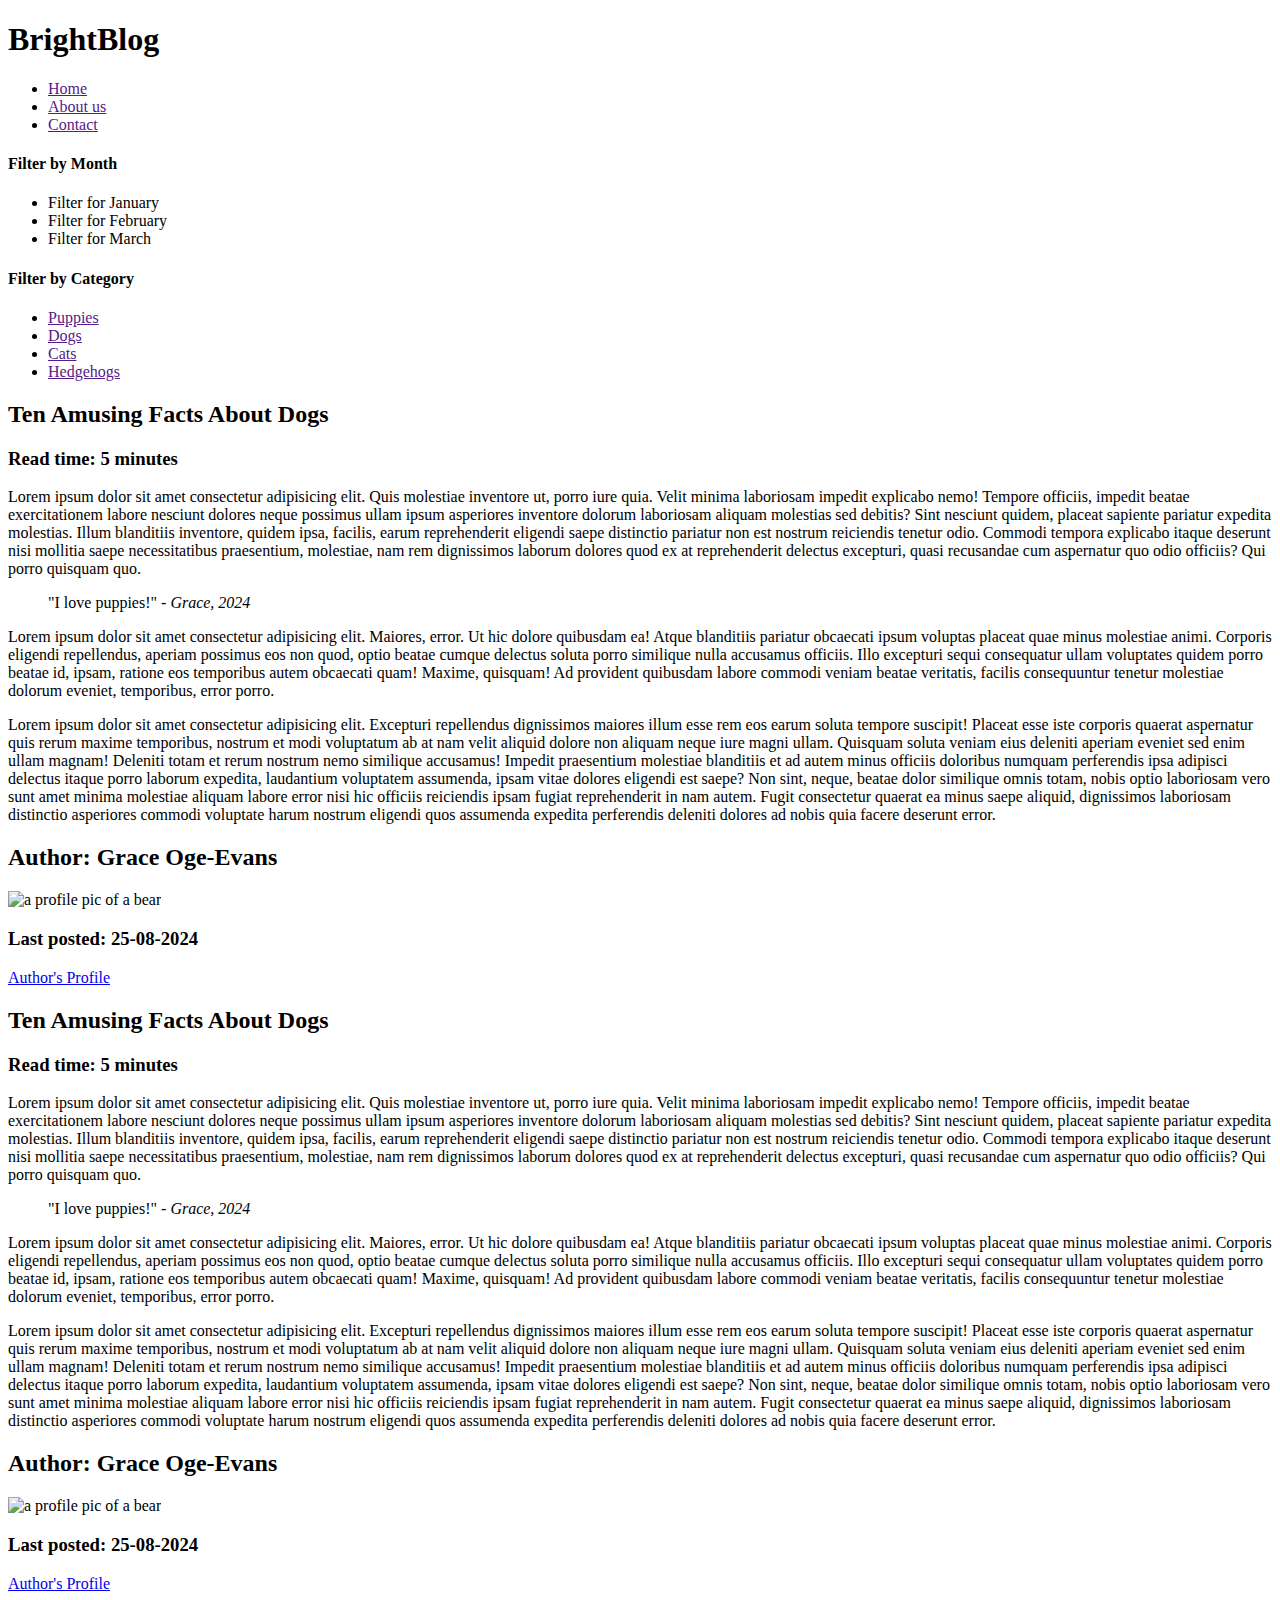
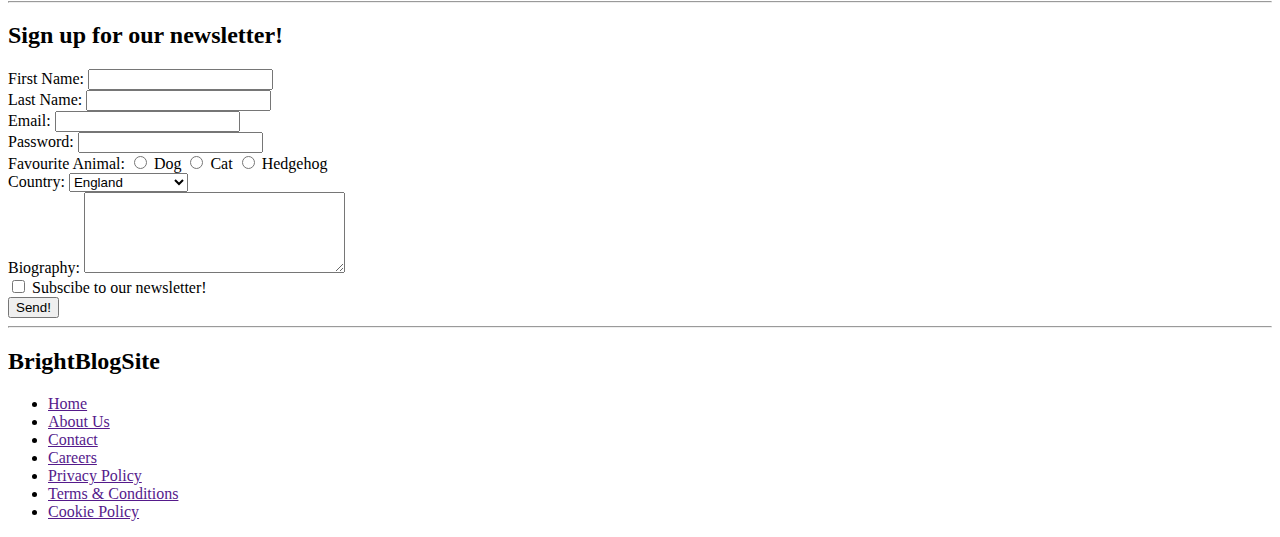
==== index.html @ 1b9b8615 "initial commit" ====
<!DOCTYPE html>
<html lang="en">
<head>
    <link rel="stylesheet" href="style.css">
    <script src="app.js"></script>
    <link href="https://fonts.googleapis.com/css2?family=Fredoka+One&display=swap" rel="stylesheet">
    <meta charset="UTF-8">
    <meta name="viewport" content="width=device-width, initial-scale=1.0">
    <title>BrightBlogSite</title>
</head>
<body>
   <header id="main-header">
        <!-- the content of the header goes here -->
        <h1 id="logo">BrightBlog</h1>
        <nav>
            <ul id="nav-ul">
                <li><a href="" class="navbutton">Home</a></li>
                <li><a href="" class="navbutton">About us</a></li>
                <li><a href="" class="navbutton">Contact</a></li>
            </ul>
        </nav>
   </header>
    <main>
        <div id="main-content">
            <aside>
                <section>
                    <h4>Filter by Month</h4>
                    <nav>
                        <ul>
                            <li><a href=""></a>Filter for January</li>
                            <li><a href=""></a>Filter for February</li>
                            <li><a href=""></a>Filter for March</li>
                        </ul>
                    </nav>
                </section>
                <section>
                    <h4> Filter by Category</h2>
                    <nav>
                        <ul>
                            <li><a href="">Puppies</a></li>
                            <li><a href="">Dogs</a></li>
                            <li><a href="">Cats</a></li>
                            <li><a href="">Hedgehogs</a></li>
                        </ul>
                    </nav>
                </section>
                </aside>
            <div>
                <article> 
                    <header>
                        <!-- Article's header goes here -->
                        <h2>Ten Amusing Facts About Dogs</h2>
                        <h3>Read time: 5 minutes</h3>
                </header>
                <main>
                    <p>Lorem ipsum dolor sit amet consectetur adipisicing elit. Quis molestiae inventore ut, porro iure quia. Velit minima laboriosam impedit explicabo nemo! Tempore officiis, impedit beatae exercitationem labore nesciunt dolores neque possimus ullam ipsum asperiores inventore dolorum laboriosam aliquam molestias sed debitis? Sint nesciunt quidem, placeat sapiente pariatur expedita molestias. Illum blanditiis inventore, quidem ipsa, facilis, earum reprehenderit eligendi saepe distinctio pariatur non est nostrum reiciendis tenetur odio. Commodi tempora explicabo itaque deserunt nisi mollitia saepe necessitatibus praesentium, molestiae, nam rem dignissimos laborum dolores quod ex at reprehenderit delectus excepturi, quasi recusandae cum aspernatur quo odio officiis? Qui porro quisquam quo.</p>
                    <blockquote>
                        "I love puppies!" - <cite>Grace, 2024</cite>
                    </blockquote>
                    <p>Lorem ipsum dolor sit amet consectetur adipisicing elit. Maiores, error. Ut hic dolore quibusdam ea! Atque blanditiis pariatur obcaecati ipsum voluptas placeat quae minus molestiae animi. Corporis eligendi repellendus, aperiam possimus eos non quod, optio beatae cumque delectus soluta porro similique nulla accusamus officiis. Illo excepturi sequi consequatur ullam voluptates quidem porro beatae id, ipsam, ratione eos temporibus autem obcaecati quam! Maxime, quisquam! Ad provident quibusdam labore commodi veniam beatae veritatis, facilis consequuntur tenetur molestiae dolorum eveniet, temporibus, error porro.</p>
                    <p>Lorem ipsum dolor sit amet consectetur adipisicing elit. Excepturi repellendus dignissimos maiores illum esse rem eos earum soluta tempore suscipit! Placeat esse iste corporis quaerat aspernatur quis rerum maxime temporibus, nostrum et modi voluptatum ab at nam velit aliquid dolore non aliquam neque iure magni ullam. Quisquam soluta veniam eius deleniti aperiam eveniet sed enim ullam magnam! Deleniti totam et rerum nostrum nemo similique accusamus! Impedit praesentium molestiae blanditiis et ad autem minus officiis doloribus numquam perferendis ipsa adipisci delectus itaque porro laborum expedita, laudantium voluptatem assumenda, ipsam vitae dolores eligendi est saepe? Non sint, neque, beatae dolor similique omnis totam, nobis optio laboriosam vero sunt amet minima molestiae aliquam labore error nisi hic officiis reiciendis ipsam fugiat reprehenderit in nam autem. Fugit consectetur quaerat ea minus saepe aliquid, dignissimos laboriosam distinctio asperiores commodi voluptate harum nostrum eligendi quos assumenda expedita perferendis deleniti dolores ad nobis quia facere deserunt error.</p>
                    </main>
                    <footer>
                        <h2>Author: Grace Oge-Evans</h2>
                        <img src="https://placebear.com/100/100" alt=" a profile pic of a bear">
                        <h3>Last posted: 25-08-2024</h3>
                        <a href="https://www.brightnetwork.co.uk/dashboard/" target="_blank">Author's Profile</a>
                    </footer>
                </article>
                <article>
                <header>
                    <!-- Article's header goes here -->
                    <h2>Ten Amusing Facts About Dogs</h2>
                    <h3>Read time: 5 minutes</h3>
                </header>
                <main>
                    <p>Lorem ipsum dolor sit amet consectetur adipisicing elit. Quis molestiae inventore ut, porro iure quia. Velit minima laboriosam impedit explicabo nemo! Tempore officiis, impedit beatae exercitationem labore nesciunt dolores neque possimus ullam ipsum asperiores inventore dolorum laboriosam aliquam molestias sed debitis? Sint nesciunt quidem, placeat sapiente pariatur expedita molestias. Illum blanditiis inventore, quidem ipsa, facilis, earum reprehenderit eligendi saepe distinctio pariatur non est nostrum reiciendis tenetur odio. Commodi tempora explicabo itaque deserunt nisi mollitia saepe necessitatibus praesentium, molestiae, nam rem dignissimos laborum dolores quod ex at reprehenderit delectus excepturi, quasi recusandae cum aspernatur quo odio officiis? Qui porro quisquam quo.</p>
                    <blockquote>
                        "I love puppies!" - <cite>Grace, 2024</cite>
                    </blockquote>
                    <p>Lorem ipsum dolor sit amet consectetur adipisicing elit. Maiores, error. Ut hic dolore quibusdam ea! Atque blanditiis pariatur obcaecati ipsum voluptas placeat quae minus molestiae animi. Corporis eligendi repellendus, aperiam possimus eos non quod, optio beatae cumque delectus soluta porro similique nulla accusamus officiis. Illo excepturi sequi consequatur ullam voluptates quidem porro beatae id, ipsam, ratione eos temporibus autem obcaecati quam! Maxime, quisquam! Ad provident quibusdam labore commodi veniam beatae veritatis, facilis consequuntur tenetur molestiae dolorum eveniet, temporibus, error porro.</p>
                    <p>Lorem ipsum dolor sit amet consectetur adipisicing elit. Excepturi repellendus dignissimos maiores illum esse rem eos earum soluta tempore suscipit! Placeat esse iste corporis quaerat aspernatur quis rerum maxime temporibus, nostrum et modi voluptatum ab at nam velit aliquid dolore non aliquam neque iure magni ullam. Quisquam soluta veniam eius deleniti aperiam eveniet sed enim ullam magnam! Deleniti totam et rerum nostrum nemo similique accusamus! Impedit praesentium molestiae blanditiis et ad autem minus officiis doloribus numquam perferendis ipsa adipisci delectus itaque porro laborum expedita, laudantium voluptatem assumenda, ipsam vitae dolores eligendi est saepe? Non sint, neque, beatae dolor similique omnis totam, nobis optio laboriosam vero sunt amet minima molestiae aliquam labore error nisi hic officiis reiciendis ipsam fugiat reprehenderit in nam autem. Fugit consectetur quaerat ea minus saepe aliquid, dignissimos laboriosam distinctio asperiores commodi voluptate harum nostrum eligendi quos assumenda expedita perferendis deleniti dolores ad nobis quia facere deserunt error.</p>
                    </main>
                    <footer>
                        <h2>Author: Grace Oge-Evans</h2>
                        <img src="https://placebear.com/100/100" alt=" a profile pic of a bear">
                        <h3>Last posted: 25-08-2024</h3>
                        <a href="https://www.brightnetwork.co.uk/dashboard/" target="_blank">Author's Profile</a>
                    </footer>
                </article>
            </div>
        

        </div>
       
    <!-- main content of the website can go here -->
    
    <hr>
    <h2>Sign up for our newsletter!</h2>
    <form action="" method="">
        <label for="first_name">First Name:</label>
        <input type="text" id="first_name" name="first_name" required> 
        <br>

        <label for="last_name">Last Name:</label>
        <input type="text" id="last_name" name="last_name" required> 
        <br>
    
        <label for="email">Email:</label>
        <input type="email" name="email" id="email">
        <br>

        <label for="password">Password:</label>
        <input type="password" name="password" id="password">
        <br>

        <label for="favourite_animal">Favourite Animal:</label>
        <input type="radio" name="favourite_animal"  id="dog" value="dog">
        <label for="dog">Dog</label>
        <input type="radio" name="favourite_animal"  id="cat" value="cat">
        <label for="cat">Cat</label>
        <input type="radio" name="favourite_animal"  id="hedgehog" value="hedgehog">
        <label for="hedgehog">Hedgehog</label>
        <br>

        <label for="country">Country:</label>
        <select name="country" id="country">
            <option value="england">England</option>
            <option value="scotland">Scotland</option>
            <option value="wales">Wales</option>
            <option value="northern_ireland">Northern Ireland</option>
        </select>
        <br>

        <label for="bio">Biography:</label>
        <textarea name="bio" id="bio" cols="30" rows="5"></textarea>
        <br>

        <input type="checkbox" name="subscribe" id="subscribe">
        <label for="subscribe">Subscibe to our newsletter!</label>
        <br>

        <input type="submit" value="Send!">


    </form>
    <hr>

    </main>
    <footer>
        <h2> BrightBlogSite</h2>
        <section>
            <nav>
                <ul id="footer-ul">
                    <div>
                        <li><a href="">Home</a></li>
                        <li><a href="">About Us</a></li>
                        <li><a href="">Contact</a></li>
                        <li><a href="">Careers</a></li>
                    </div>
                    <div>
                        <li><a href="">Privacy Policy</a></li>
                        <li><a href="">Terms & Conditions</a></li>
                        <li><a href="">Cookie Policy</a></li>
                    </div>
                </ul>
            </nav>
        </section>
    </footer>
</body>
</html>
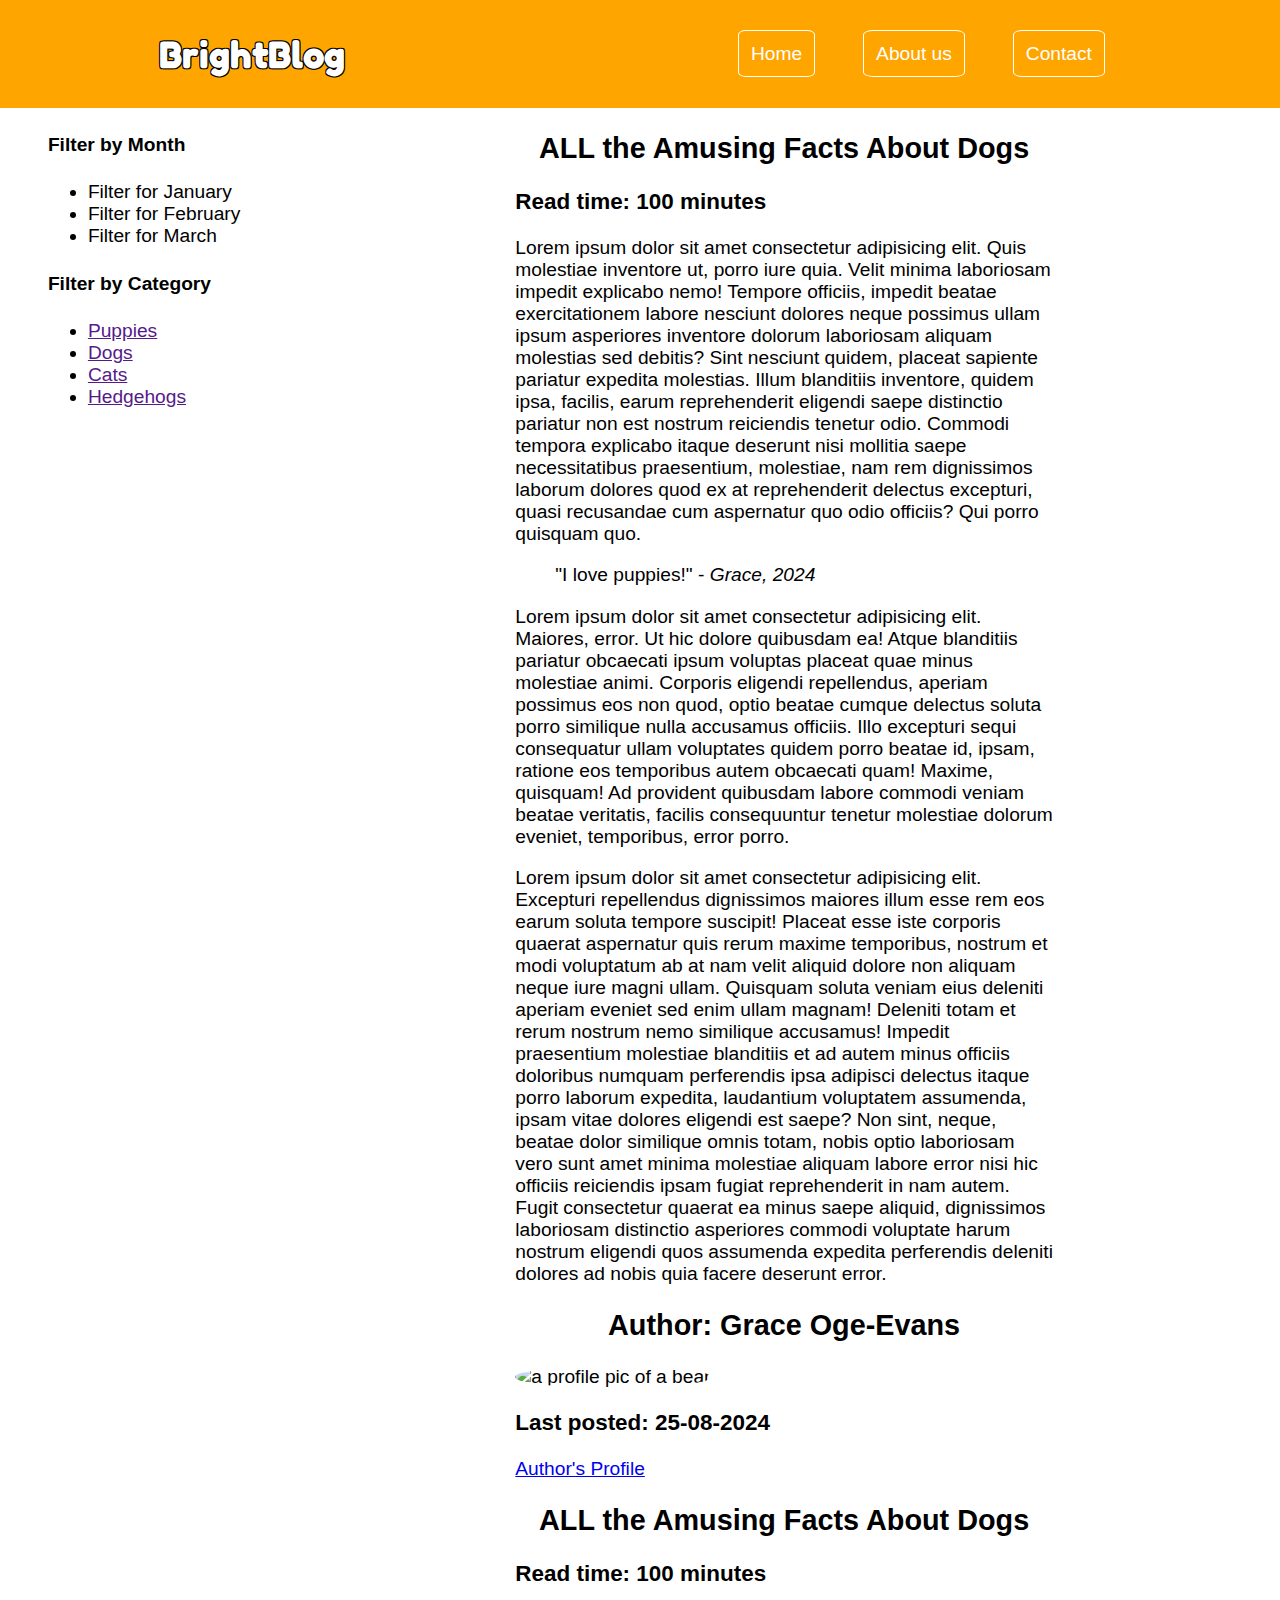
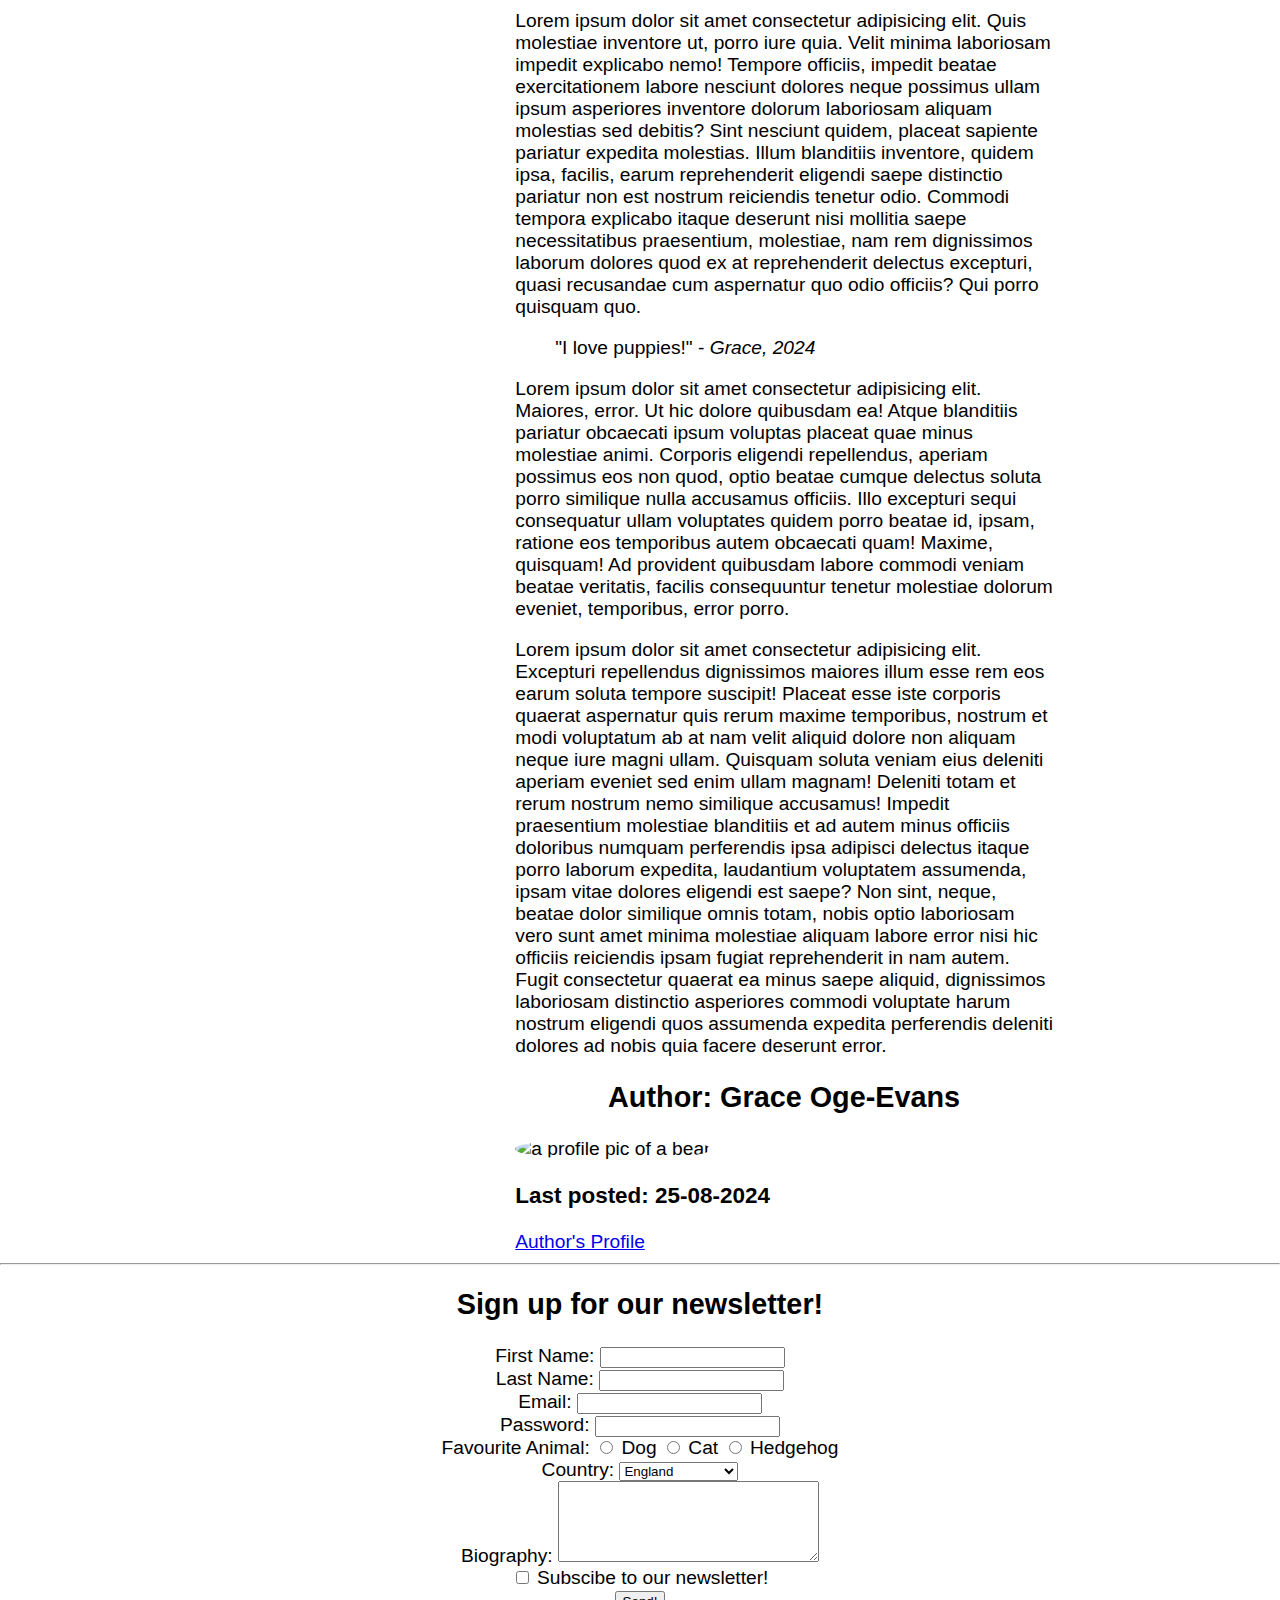
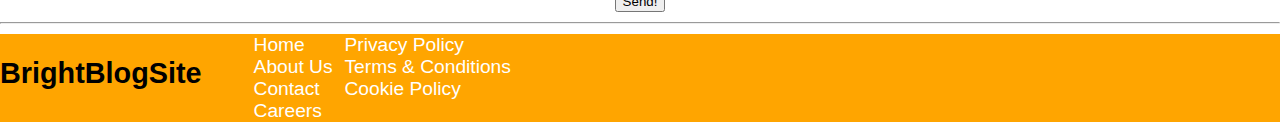
==== commit a2885faf: "Update index.html" ====
--- a/index.html
+++ b/index.html
@@ -49,8 +49,8 @@
                 <article> 
                     <header>
                         <!-- Article's header goes here -->
-                        <h2>Ten Amusing Facts About Dogs</h2>
-                        <h3>Read time: 5 minutes</h3>
+                        <h2>ALL the Amusing Facts About Dogs</h2>
+                        <h3>Read time: 100 minutes</h3>
                 </header>
                 <main>
                     <p>Lorem ipsum dolor sit amet consectetur adipisicing elit. Quis molestiae inventore ut, porro iure quia. Velit minima laboriosam impedit explicabo nemo! Tempore officiis, impedit beatae exercitationem labore nesciunt dolores neque possimus ullam ipsum asperiores inventore dolorum laboriosam aliquam molestias sed debitis? Sint nesciunt quidem, placeat sapiente pariatur expedita molestias. Illum blanditiis inventore, quidem ipsa, facilis, earum reprehenderit eligendi saepe distinctio pariatur non est nostrum reiciendis tenetur odio. Commodi tempora explicabo itaque deserunt nisi mollitia saepe necessitatibus praesentium, molestiae, nam rem dignissimos laborum dolores quod ex at reprehenderit delectus excepturi, quasi recusandae cum aspernatur quo odio officiis? Qui porro quisquam quo.</p>
@@ -70,8 +70,8 @@
                 <article>
                 <header>
                     <!-- Article's header goes here -->
-                    <h2>Ten Amusing Facts About Dogs</h2>
-                    <h3>Read time: 5 minutes</h3>
+                    <h2>ALL the Amusing Facts About Dogs</h2>
+                    <h3>Read time: 100 minutes</h3>
                 </header>
                 <main>
                     <p>Lorem ipsum dolor sit amet consectetur adipisicing elit. Quis molestiae inventore ut, porro iure quia. Velit minima laboriosam impedit explicabo nemo! Tempore officiis, impedit beatae exercitationem labore nesciunt dolores neque possimus ullam ipsum asperiores inventore dolorum laboriosam aliquam molestias sed debitis? Sint nesciunt quidem, placeat sapiente pariatur expedita molestias. Illum blanditiis inventore, quidem ipsa, facilis, earum reprehenderit eligendi saepe distinctio pariatur non est nostrum reiciendis tenetur odio. Commodi tempora explicabo itaque deserunt nisi mollitia saepe necessitatibus praesentium, molestiae, nam rem dignissimos laborum dolores quod ex at reprehenderit delectus excepturi, quasi recusandae cum aspernatur quo odio officiis? Qui porro quisquam quo.</p>
--- a/style.css
+++ b/style.css
@@ -0,0 +1,104 @@
+body {
+    font-family: Arial, Helvetica, sans-serif;
+    margin: 0px;
+    font-size: 1.5vw;
+}
+
+#logo {
+    margin: 0px;
+    padding: 8px;
+    font-family: "Fredoka One" , sans-serif ;
+    width: 16%;
+    text-shadow: 
+    -1px -1px 0px black,  /* Top-left */
+    1px -1px 0px black,   /* Top-right */
+    -1px 1px 0px black,   /* Bottom-left */
+    1px 1px 0px black;    /* Bottom-right */
+}
+
+cite > a {
+    display: inline-block;
+    width: 100px;
+    height: 50px;
+}
+
+ul {
+    margin: 0px; 
+}
+
+body > header {
+    background-color: orange;
+    color: white;
+    display: flex;
+    height: 12vh;
+    align-items: center;
+    justify-content: space-around;
+}
+
+#nav-ul {
+    display: flex;
+}
+
+#nav-ul > li {
+    padding: 8px;
+    margin: 16px;
+}
+
+body > header > nav > ul {
+    list-style: none;
+    text-decoration: none;
+}
+
+.navbutton {
+    color: white;
+    text-decoration: none;
+    padding: 12px;
+    border: 1px solid white;
+    border-radius: 10%;
+}
+
+body > main article {
+    width: 60%;
+    margin: auto;
+}
+
+#main-content {
+    display: flex;
+    justify-content: space-around;
+}
+
+#main-content > div {
+    width: 70%;
+}
+
+
+form {
+    text-align: center;
+}
+
+h2 {
+    text-align: center;
+}
+
+body > footer {
+    background-color: orange;
+    display: flex;
+}  
+
+img {
+    border-radius: 50%;
+} 
+
+#footer-ul{
+    display: flex;
+    list-style: none;
+} 
+
+#footer-ul > div > li {
+    margin-left: 12px;
+}
+
+#footer-ul > div > li > a{
+    color: white;
+    text-decoration: none;
+}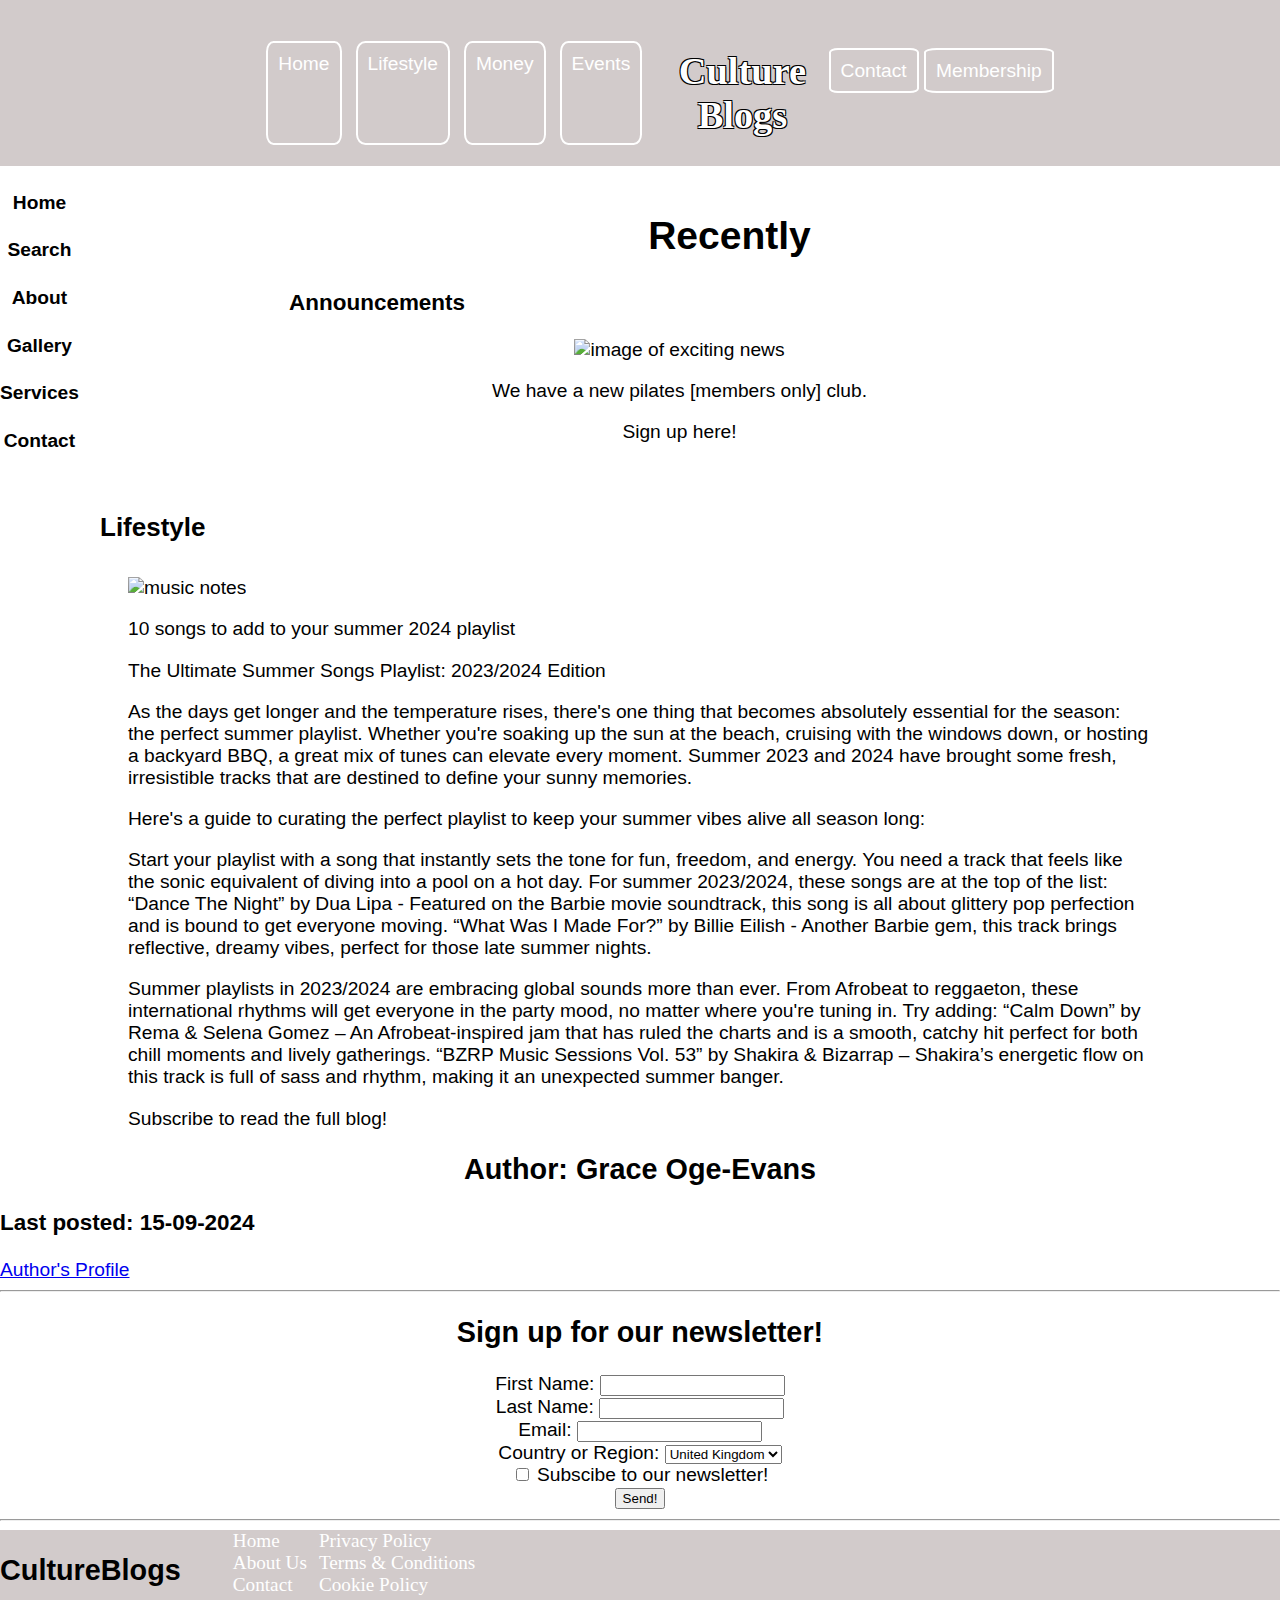
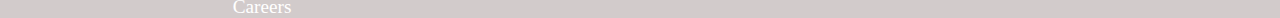
==== commit 59fa05f1: "Update html" ====
--- a/index.html
+++ b/index.html
@@ -6,86 +6,104 @@
     <link href="https://fonts.googleapis.com/css2?family=Fredoka+One&display=swap" rel="stylesheet">
     <meta charset="UTF-8">
     <meta name="viewport" content="width=device-width, initial-scale=1.0">
-    <title>BrightBlogSite</title>
+    <title>Culture Blogs</title>
 </head>
 <body>
    <header id="main-header">
-        <!-- the content of the header goes here -->
-        <h1 id="logo">BrightBlog</h1>
-        <nav>
-            <ul id="nav-ul">
-                <li><a href="" class="navbutton">Home</a></li>
-                <li><a href="" class="navbutton">About us</a></li>
-                <li><a href="" class="navbutton">Contact</a></li>
-            </ul>
-        </nav>
+        <!-- the content of the header goes here -->   
+        </head>
+        <body>
+        
+            <div class="container">
+                <p>
+                    <nav>
+                    <ul id="nav-ul">
+                        <a href="" class="navbutton">Home</a> 
+                        <a href="" class="navbutton">Lifestyle</a>
+                        <a href="" class="navbutton">Money</a>
+                        <a href="" class="navbutton">Events</a>
+                    </p>
+        
+                    <h1 id="logo">Culture Blogs</h1>
+               
+        
+                <p>
+                    <a href="" class="navbutton">Contact</a>
+                    <a href="" class="navbutton">Membership</a>
+                </p>
+        
+        </body>
+        </html>
+        
+
    </header>
     <main>
         <div id="main-content">
             <aside>
-                <section>
-                    <h4>Filter by Month</h4>
-                    <nav>
-                        <ul>
-                            <li><a href=""></a>Filter for January</li>
-                            <li><a href=""></a>Filter for February</li>
-                            <li><a href=""></a>Filter for March</li>
-                        </ul>
-                    </nav>
-                </section>
-                <section>
-                    <h4> Filter by Category</h2>
-                    <nav>
-                        <ul>
-                            <li><a href="">Puppies</a></li>
-                            <li><a href="">Dogs</a></li>
-                            <li><a href="">Cats</a></li>
-                            <li><a href="">Hedgehogs</a></li>
-                        </ul>
-                    </nav>
-                </section>
+                    <section>
+                            <h4>Home</h4>
+                            <h4>Search</h4>
+                            <h4>About</h4>
+                            <h4>Gallery</h4>
+                            <h4>Services</h4>
+                            <h4>Contact</h4>
+                        </section>
+                        </aside>
+                    <div>
                 </aside>
             <div>
                 <article> 
                     <header>
                         <!-- Article's header goes here -->
-                        <h2>ALL the Amusing Facts About Dogs</h2>
-                        <h3>Read time: 100 minutes</h3>
+                        <h2>Recently</h2>
+                    </header>
+                <div id="sub-heading">
+                <header>
+                    
+                    <margin-left><h3>Announcements</h3>
+                    </margin-left: 30px>
                 </header>
                 <main>
-                    <p>Lorem ipsum dolor sit amet consectetur adipisicing elit. Quis molestiae inventore ut, porro iure quia. Velit minima laboriosam impedit explicabo nemo! Tempore officiis, impedit beatae exercitationem labore nesciunt dolores neque possimus ullam ipsum asperiores inventore dolorum laboriosam aliquam molestias sed debitis? Sint nesciunt quidem, placeat sapiente pariatur expedita molestias. Illum blanditiis inventore, quidem ipsa, facilis, earum reprehenderit eligendi saepe distinctio pariatur non est nostrum reiciendis tenetur odio. Commodi tempora explicabo itaque deserunt nisi mollitia saepe necessitatibus praesentium, molestiae, nam rem dignissimos laborum dolores quod ex at reprehenderit delectus excepturi, quasi recusandae cum aspernatur quo odio officiis? Qui porro quisquam quo.</p>
-                    <blockquote>
-                        "I love puppies!" - <cite>Grace, 2024</cite>
-                    </blockquote>
-                    <p>Lorem ipsum dolor sit amet consectetur adipisicing elit. Maiores, error. Ut hic dolore quibusdam ea! Atque blanditiis pariatur obcaecati ipsum voluptas placeat quae minus molestiae animi. Corporis eligendi repellendus, aperiam possimus eos non quod, optio beatae cumque delectus soluta porro similique nulla accusamus officiis. Illo excepturi sequi consequatur ullam voluptates quidem porro beatae id, ipsam, ratione eos temporibus autem obcaecati quam! Maxime, quisquam! Ad provident quibusdam labore commodi veniam beatae veritatis, facilis consequuntur tenetur molestiae dolorum eveniet, temporibus, error porro.</p>
-                    <p>Lorem ipsum dolor sit amet consectetur adipisicing elit. Excepturi repellendus dignissimos maiores illum esse rem eos earum soluta tempore suscipit! Placeat esse iste corporis quaerat aspernatur quis rerum maxime temporibus, nostrum et modi voluptatum ab at nam velit aliquid dolore non aliquam neque iure magni ullam. Quisquam soluta veniam eius deleniti aperiam eveniet sed enim ullam magnam! Deleniti totam et rerum nostrum nemo similique accusamus! Impedit praesentium molestiae blanditiis et ad autem minus officiis doloribus numquam perferendis ipsa adipisci delectus itaque porro laborum expedita, laudantium voluptatem assumenda, ipsam vitae dolores eligendi est saepe? Non sint, neque, beatae dolor similique omnis totam, nobis optio laboriosam vero sunt amet minima molestiae aliquam labore error nisi hic officiis reiciendis ipsam fugiat reprehenderit in nam autem. Fugit consectetur quaerat ea minus saepe aliquid, dignissimos laboriosam distinctio asperiores commodi voluptate harum nostrum eligendi quos assumenda expedita perferendis deleniti dolores ad nobis quia facere deserunt error.</p>
-                    </main>
-                    <footer>
-                        <h2>Author: Grace Oge-Evans</h2>
-                        <img src="https://placebear.com/100/100" alt=" a profile pic of a bear">
-                        <h3>Last posted: 25-08-2024</h3>
-                        <a href="https://www.brightnetwork.co.uk/dashboard/" target="_blank">Author's Profile</a>
-                    </footer>
+                </div>
+                    <img src="https://st2.depositphotos.com/1424188/12247/i/450/depositphotos_122471052-stock-photo-woman-pilates-ball-exercises-fitness.jpg/80/80" alt="image of exciting news">
+                    <p>We have a new pilates [members only] club. </p>
+                </p>Sign up here!</p>
+               
+                </main>
                 </article>
                 <article>
                 <header>
                     <!-- Article's header goes here -->
-                    <h2>ALL the Amusing Facts About Dogs</h2>
-                    <h3>Read time: 100 minutes</h3>
+                    <margin-left><h4>Lifestyle</h4>
+                    </margin-left: 50px>
+                   
                 </header>
                 <main>
-                    <p>Lorem ipsum dolor sit amet consectetur adipisicing elit. Quis molestiae inventore ut, porro iure quia. Velit minima laboriosam impedit explicabo nemo! Tempore officiis, impedit beatae exercitationem labore nesciunt dolores neque possimus ullam ipsum asperiores inventore dolorum laboriosam aliquam molestias sed debitis? Sint nesciunt quidem, placeat sapiente pariatur expedita molestias. Illum blanditiis inventore, quidem ipsa, facilis, earum reprehenderit eligendi saepe distinctio pariatur non est nostrum reiciendis tenetur odio. Commodi tempora explicabo itaque deserunt nisi mollitia saepe necessitatibus praesentium, molestiae, nam rem dignissimos laborum dolores quod ex at reprehenderit delectus excepturi, quasi recusandae cum aspernatur quo odio officiis? Qui porro quisquam quo.</p>
-                    <blockquote>
-                        "I love puppies!" - <cite>Grace, 2024</cite>
-                    </blockquote>
-                    <p>Lorem ipsum dolor sit amet consectetur adipisicing elit. Maiores, error. Ut hic dolore quibusdam ea! Atque blanditiis pariatur obcaecati ipsum voluptas placeat quae minus molestiae animi. Corporis eligendi repellendus, aperiam possimus eos non quod, optio beatae cumque delectus soluta porro similique nulla accusamus officiis. Illo excepturi sequi consequatur ullam voluptates quidem porro beatae id, ipsam, ratione eos temporibus autem obcaecati quam! Maxime, quisquam! Ad provident quibusdam labore commodi veniam beatae veritatis, facilis consequuntur tenetur molestiae dolorum eveniet, temporibus, error porro.</p>
-                    <p>Lorem ipsum dolor sit amet consectetur adipisicing elit. Excepturi repellendus dignissimos maiores illum esse rem eos earum soluta tempore suscipit! Placeat esse iste corporis quaerat aspernatur quis rerum maxime temporibus, nostrum et modi voluptatum ab at nam velit aliquid dolore non aliquam neque iure magni ullam. Quisquam soluta veniam eius deleniti aperiam eveniet sed enim ullam magnam! Deleniti totam et rerum nostrum nemo similique accusamus! Impedit praesentium molestiae blanditiis et ad autem minus officiis doloribus numquam perferendis ipsa adipisci delectus itaque porro laborum expedita, laudantium voluptatem assumenda, ipsam vitae dolores eligendi est saepe? Non sint, neque, beatae dolor similique omnis totam, nobis optio laboriosam vero sunt amet minima molestiae aliquam labore error nisi hic officiis reiciendis ipsam fugiat reprehenderit in nam autem. Fugit consectetur quaerat ea minus saepe aliquid, dignissimos laboriosam distinctio asperiores commodi voluptate harum nostrum eligendi quos assumenda expedita perferendis deleniti dolores ad nobis quia facere deserunt error.</p>
+                    <img src="https://img.freepik.com/free-vector/musical-symbols-wave-white-background_1308-77408.jpg" alt="music notes">
+                    <p>10 songs to add to your summer 2024 playlist</p>
+                   
+                    <p>The Ultimate Summer Songs Playlist: 2023/2024 Edition<p>
+
+                    </p>
+                        As the days get longer and the temperature rises, there's one thing that becomes absolutely essential for the season: the perfect summer playlist. Whether you're soaking up the sun at the beach, cruising with the windows down, or hosting a backyard BBQ, a great mix of tunes can elevate every moment. Summer 2023 and 2024 have brought some fresh, irresistible tracks that are destined to define your sunny memories.
+                     <p>   
+                        Here's a guide to curating the perfect playlist to keep your summer vibes alive all season long:</p>
+                    <p>Start your playlist with a song that instantly sets the tone for fun, freedom, and energy. You need a track that feels like the sonic equivalent of diving into a pool on a hot day. For summer 2023/2024, these songs are at the top of the list:
+
+                        “Dance The Night” by Dua Lipa - Featured on the Barbie movie soundtrack, this song is all about glittery pop perfection and is bound to get everyone moving.
+                        “What Was I Made For?” by Billie Eilish - Another Barbie gem, this track brings reflective, dreamy vibes, perfect for those late summer nights.</p>
+
+                    <p>Summer playlists in 2023/2024 are embracing global sounds more than ever. From Afrobeat to reggaeton, these international rhythms will get everyone in the party mood, no matter where you're tuning in. Try adding:
+
+                        “Calm Down” by Rema & Selena Gomez – An Afrobeat-inspired jam that has ruled the charts and is a smooth, catchy hit perfect for both chill moments and lively gatherings.
+                        “BZRP Music Sessions Vol. 53” by Shakira & Bizarrap – Shakira’s energetic flow on this track is full of sass and rhythm, making it an unexpected summer banger.</p>
+
+                        <p> Subscribe to read the full blog!</p>
                     </main>
                     <footer>
                         <h2>Author: Grace Oge-Evans</h2>
-                        <img src="https://placebear.com/100/100" alt=" a profile pic of a bear">
-                        <h3>Last posted: 25-08-2024</h3>
-                        <a href="https://www.brightnetwork.co.uk/dashboard/" target="_blank">Author's Profile</a>
+                        <h3>Last posted: 15-09-2024</h3>
+                        <a href="https://papertoilet.com/" target="_blank">Author's Profile</a>
                     </footer>
                 </article>
             </div>
@@ -110,30 +128,14 @@
         <input type="email" name="email" id="email">
         <br>
 
-        <label for="password">Password:</label>
-        <input type="password" name="password" id="password">
-        <br>
-
-        <label for="favourite_animal">Favourite Animal:</label>
-        <input type="radio" name="favourite_animal"  id="dog" value="dog">
-        <label for="dog">Dog</label>
-        <input type="radio" name="favourite_animal"  id="cat" value="cat">
-        <label for="cat">Cat</label>
-        <input type="radio" name="favourite_animal"  id="hedgehog" value="hedgehog">
-        <label for="hedgehog">Hedgehog</label>
-        <br>
-
-        <label for="country">Country:</label>
+        <label for="country">Country or Region:</label>
         <select name="country" id="country">
-            <option value="england">England</option>
-            <option value="scotland">Scotland</option>
-            <option value="wales">Wales</option>
-            <option value="northern_ireland">Northern Ireland</option>
+            <option value="england">United Kingdom</option>
+            <option value="united_states">United States</option>
+            <option value="spain">Spain</option>
+            <option value="france">France</option>
+            <option value="germany">Germany</option>
         </select>
-        <br>
-
-        <label for="bio">Biography:</label>
-        <textarea name="bio" id="bio" cols="30" rows="5"></textarea>
         <br>
 
         <input type="checkbox" name="subscribe" id="subscribe">
@@ -148,7 +150,7 @@
 
     </main>
     <footer>
-        <h2> BrightBlogSite</h2>
+        <h2> CultureBlogs</h2>
         <section>
             <nav>
                 <ul id="footer-ul">
--- a/style.css
+++ b/style.css
@@ -1,3 +1,12 @@
+#main-header {
+    height: 13vw;
+}
+
+div.container {
+    justify-content: space-between;
+}
+
+
 body {
     font-family: Arial, Helvetica, sans-serif;
     margin: 0px;
@@ -7,7 +16,7 @@
 #logo {
     margin: 0px;
     padding: 8px;
-    font-family: "Fredoka One" , sans-serif ;
+    font-family: "Mister Grape", cursive;
     width: 16%;
     text-shadow: 
     -1px -1px 0px black,  /* Top-left */
@@ -26,49 +35,63 @@
     margin: 0px; 
 }
 
+#sub-heading{
+    text-align: left;
+    margin-left: 30px;
+}
+
+
 body > header {
-    background-color: orange;
+    background-color: rgb(210, 203, 203);
     color: white;
     display: flex;
     height: 12vh;
     align-items: center;
     justify-content: space-around;
+    text-align: center;
 }
 
 #nav-ul {
     display: flex;
+    text-align: center;
+    justify-content: space-around;
 }
 
-#nav-ul > li {
-    padding: 8px;
-    margin: 16px;
-}
 
-body > header > nav > ul {
-    list-style: none;
-    text-decoration: none;
+article > header {
+    font-size: 26px;
+    margin-left: 100px;
 }
 
 .navbutton {
     color: white;
     text-decoration: none;
-    padding: 12px;
-    border: 1px solid white;
-    border-radius: 10%;
+    padding: 10px; 
+    border: 2px solid white;
+    border-radius:10%;
 }
 
 body > main article {
-    width: 60%;
+    width: 70%;
     margin: auto;
+}
+
+body > article > main {
+    margin: auto;
+    width: 80%
+    
+
 }
 
 #main-content {
     display: flex;
-    justify-content: space-around;
+    justify-content: center;
+    text-align: center;
 }
 
 #main-content > div {
-    width: 70%;
+    width: 100%;
+    margin: auto;
 }
 
 
@@ -81,13 +104,10 @@
 }
 
 body > footer {
-    background-color: orange;
+    background-color: rgb(210, 203, 203);
     display: flex;
 }  
 
-img {
-    border-radius: 50%;
-} 
 
 #footer-ul{
     display: flex;
@@ -101,4 +121,5 @@
 #footer-ul > div > li > a{
     color: white;
     text-decoration: none;
+    font-family: "Mister Grape", cursive;
 }